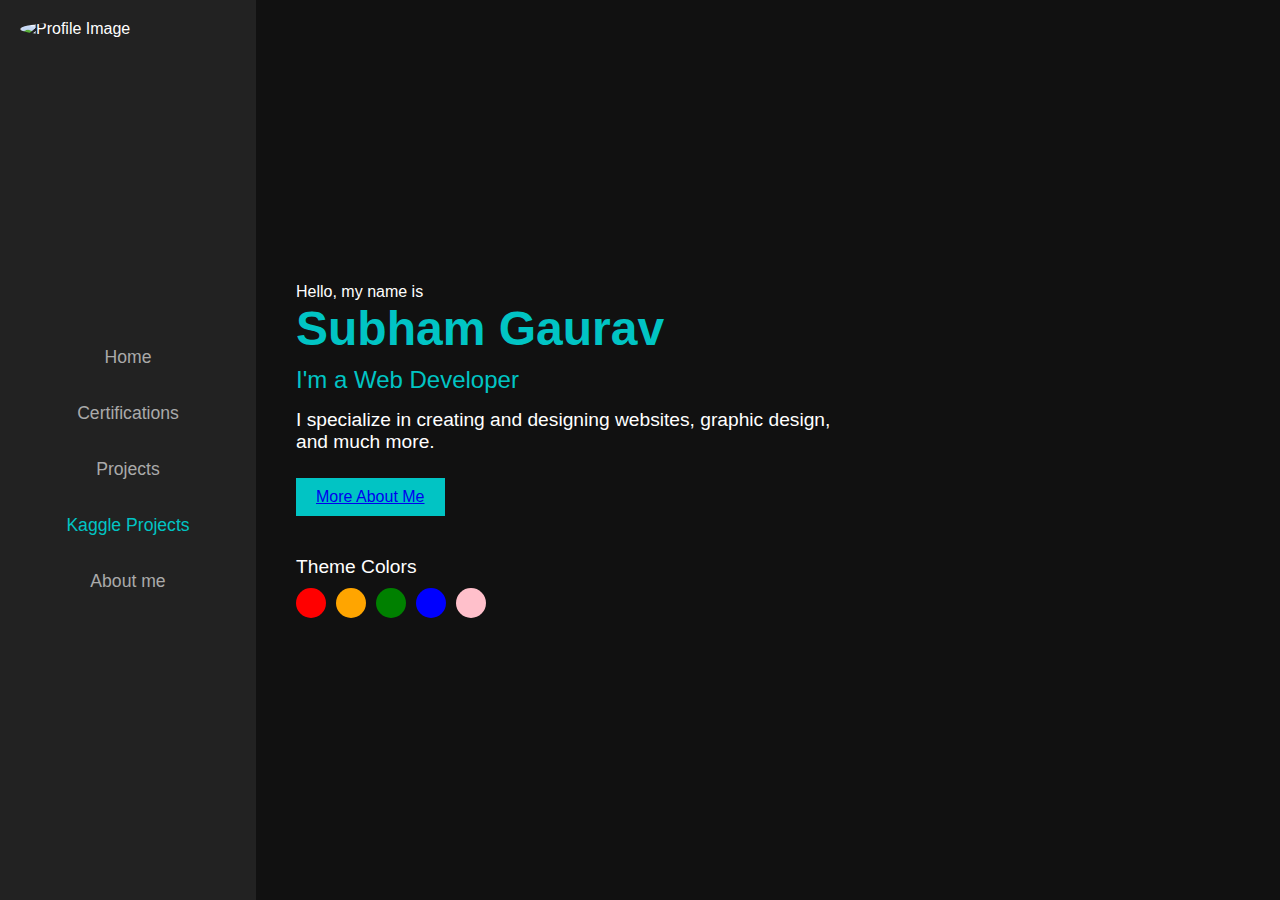
==== index.html @ dc335911 "Directly updated the index" ====
<!DOCTYPE html>
<html lang="en">
<head>
    <meta charset="UTF-8">
    <meta name="viewport" content="width=device-width, initial-scale=1.0">
    <title>Portfolio - Home</title>
    <link rel="stylesheet" href="css/styles.css">
</head>
<body>
    <div class="container">
        <!-- Sidebar Menu -->
        <aside class="sidebar">
            <img src="images/profile.jpg" alt="Profile Image" style="width: 100%; border-radius: 50%; margin-bottom: 20px;">
            <nav>
                <ul>
                    <li><a href="index.html">Home</a></li>
                    <li><a href="certifications.html">Certifications</a></li>
                    <li><a href="projects.html">Projects</a></li>
                    <li><a href="kaggle.html" class="active">Kaggle Projects</a></li>
                    <li><a href="about_me.html">About me</a></li>
                </ul>
            </nav>
        </aside>

        <!-- Main Content Area -->
        <main class="content">
            <!-- Hero Section -->
            <section class="hero">
                <div class="hero-text">
                    <p>Hello, my name is</p>
                    <h1>Subham Gaurav</h1>
                    <p class="profession">I'm a Web Developer</p>
                    <p class="description">I specialize in creating and designing websites, graphic design, and much more.</p>
                    <button class="btn"><a href="about me.html">More About Me</a></button>
                </div>
            </section>

            <!-- Theme Colors Selector -->
            <div class="theme-selector">
                <p>Theme Colors</p>
                <div class="colors">
                    <span class="color red" data-color="red"></span>
                    <span class="color orange" data-color="orange"></span>
                    <span class="color green" data-color="green"></span>
                    <span class="color blue" data-color="blue"></span>
                    <span class="color pink" data-color="pink"></span>
                </div>
            </div>
        </main>
    </div>

    <script src="js/script.js"></script>
</body>
</html>
---- css/styles.css ----
/* General Reset */
* {
    margin: 0;
    padding: 0;
    box-sizing: border-box;
}

body {
    font-family: 'Arial', sans-serif;
    display: flex;
    min-height: 100vh;
    margin: 0;
}

/* Container Layout */
.container {
    display: flex;
    width: 100%;
    min-height: 100vh; /* Ensures full height alignment */
}

/* Sidebar */
        /* Sidebar-specific styles */
        .sidebar {
            background-color: #222;
            color: #fff;
            width: 20%;
            padding: 20px;
            display: flex;
            flex-direction: column;
            align-items: center; /* Horizontally center */
            justify-content: center; /* Vertically center */
            height: 100vh; /* Full viewport height */
        }

        .sidebar nav {
            flex-grow: 1; /* Make the nav grow to fill available space */
            display: flex;
            flex-direction: column;
            justify-content: center; /* Center the list vertically */
            width: 100%; /* Ensure the links fill the available space */
        }

        .sidebar nav ul {
            list-style-type: none;
            padding: 0;
            width: 100%;
        }

        .sidebar nav ul li {
            margin: 15px 0;
            text-align: center;
        }

        .sidebar nav ul li a {
            color: #aaa;
            text-decoration: none;
            font-size: 1.1rem;
            display: block; /* Makes the links block-level elements */
            padding: 10px 0;
        }

        .sidebar nav ul li a.active,
        .sidebar nav ul li a:hover {
            color: #01c4c4;
        }

/* Main Content */
.content {
    background-color: #111;
    color: #fff;
    width: 80%; /* Main content takes the remaining space */
    padding: 40px;
    display: flex;
    flex-direction: column;
    justify-content: center;
}

/* Hero Section */
.hero {
    display: flex;
    justify-content: space-between;
    align-items: center;
}

.hero-text {
    max-width: 60%;
}

.hero-text h1 {
    font-size: 3rem;
    color: #01c4c4;
    margin-bottom: 10px;
}

.hero-text .profession {
    font-size: 1.5rem;
    color: #01c4c4;
    margin-bottom: 15px;
}

.hero-text .description {
    font-size: 1.2rem;
    margin-bottom: 25px;
}

.hero-text .btn {
    padding: 10px 20px;
    background-color: #01c4c4;
    color: white;
    border: none;
    cursor: pointer;
    font-size: 1rem;
}

.hero-text .btn:hover {
    background-color: #028b8b;
}

.hero-image img {
    width: 200px;
    border-radius: 50%;
}

/* Theme Selector */
.theme-selector {
    margin-top: 40px;
}

.theme-selector p {
    font-size: 1.2rem;
    margin-bottom: 10px;
}

.theme-selector .colors {
    display: flex;
    gap: 10px;
}

.theme-selector .color {
    width: 30px;
    height: 30px;
    border-radius: 50%;
    cursor: pointer;
}

.red { background-color: red; }
.orange { background-color: orange; }
.green { background-color: green; }
.blue { background-color: blue; }
.pink { background-color: pink; }
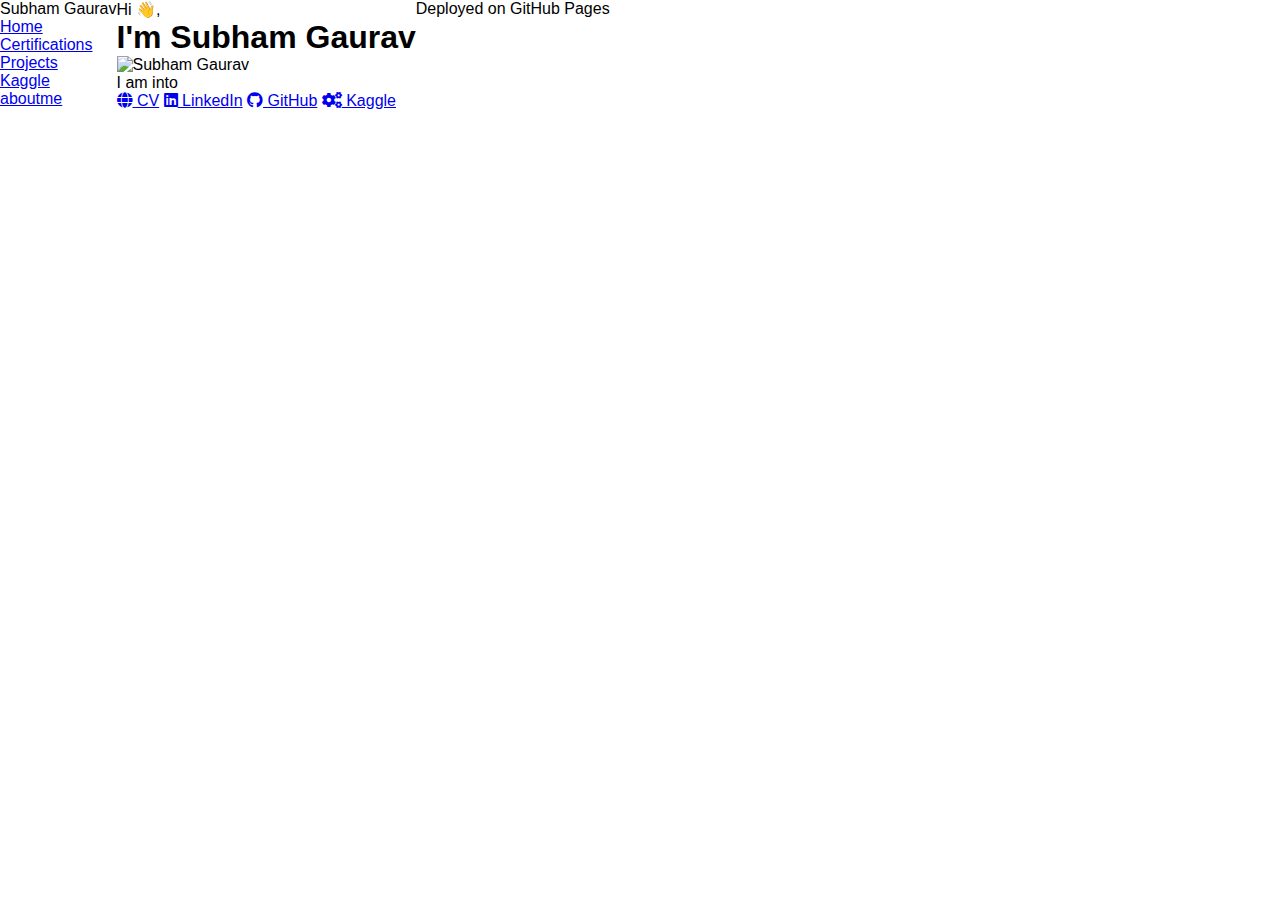
==== commit a1713a1c: "Update index.html" ====
--- a/index.html
+++ b/index.html
@@ -1,54 +1,84 @@
 <!DOCTYPE html>
 <html lang="en">
+
 <head>
-    <meta charset="UTF-8">
-    <meta name="viewport" content="width=device-width, initial-scale=1.0">
-    <title>Portfolio - Home</title>
-    <link rel="stylesheet" href="css/styles.css">
+  <meta charset="UTF-8">
+  <meta name="viewport" content="width=device-width, initial-scale=1.0">
+  <title>Subham Gaurav's Portfolio</title>
+  <link rel="stylesheet" href="css/styles.css">
+  
+  <!-- Link to FontAwesome for Icons -->
+  <link rel="stylesheet" href="https://cdnjs.cloudflare.com/ajax/libs/font-awesome/5.15.4/css/all.min.css">
+  <!-- Link to Particles.js -->
+  <script src="https://cdn.jsdelivr.net/npm/particles.js"></script>
+
+  <link href="https://fonts.googleapis.com/css2?family=Lobster&display=swap" rel="stylesheet">
+
+
+  <style>
+    /* CSS for Animated Text */
+    .animated-text {
+      font-weight: bold;
+      color: #ff6600;
+    }
+  </style>
 </head>
+
 <body>
-    <div class="container">
-        <!-- Sidebar Menu -->
-        <aside class="sidebar">
-            <img src="images/profile.jpg" alt="Profile Image" style="width: 100%; border-radius: 50%; margin-bottom: 20px;">
-            <nav>
-                <ul>
-                    <li><a href="index.html">Home</a></li>
-                    <li><a href="certifications.html">Certifications</a></li>
-                    <li><a href="projects.html">Projects</a></li>
-                    <li><a href="kaggle.html" class="active">Kaggle Projects</a></li>
-                    <li><a href="about_me.html">About me</a></li>
-                </ul>
-            </nav>
-        </aside>
+  
 
-        <!-- Main Content Area -->
-        <main class="content">
-            <!-- Hero Section -->
-            <section class="hero">
-                <div class="hero-text">
-                    <p>Hello, my name is</p>
-                    <h1>Subham Gaurav</h1>
-                    <p class="profession">I'm a Web Developer</p>
-                    <p class="description">I specialize in creating and designing websites, graphic design, and much more.</p>
-                    <button class="btn"><a href="about me.html">More About Me</a></button>
-                </div>
-            </section>
+  
+  <!-- Particles.js container, added as a background -->
+  <div id="particles-js"></div>
 
-            <!-- Theme Colors Selector -->
-            <div class="theme-selector">
-                <p>Theme Colors</p>
-                <div class="colors">
-                    <span class="color red" data-color="red"></span>
-                    <span class="color orange" data-color="orange"></span>
-                    <span class="color green" data-color="green"></span>
-                    <span class="color blue" data-color="blue"></span>
-                    <span class="color pink" data-color="pink"></span>
-                </div>
-            </div>
-        </main>
+
+
+
+
+  <header>
+    <nav>
+      <div class="logo">Subham Gaurav</div>
+      <ul class="nav-links">
+        <li><a href="index.html">Home</a></li>
+        <li><a href="certifications.html">Certifications</a></li>
+        <li><a href="projects.html">Projects</a></li>
+        <li><a href="kaggle.html">Kaggle</a></li>
+        <li><a href="aboutme.html">aboutme</a></li>
+      </ul>
+    </nav>
+  </header>
+
+  <section class="home">
+    <div class="home-content">
+      <div class="greeting">
+        <span>Hi 👋,</span>
+        <h1>I'm <span class="highlight">Subham Gaurav</span></h1>
+        <img src="images/profile.jpg" alt="Subham Gaurav" class="profile-img">
+
+        <p>
+        <!-- Adding the animated text here -->
+        <span style="display: inline;">I am into <span class="animated-text"
+            data-words="Data Science, Web Development, Open Source"></span></span>
+      </div></p>
+
+      <div class="social-icons">
+        <a href="https://subhamgrv.github.io/CV_website/" class="icon"><i class="fas fa-globe"></i> CV</a>
+        <a href="https://www.linkedin.com/in/subhamgrv/" class="icon"><i class="fab fa-linkedin"></i> LinkedIn</a>
+        <a href="https://github.com/subhamgrv" class="icon"><i class="fab fa-github"></i> GitHub</a>
+        <a href=" https://www.kaggle.com/subhamgrv/" class="icon"><i class="fas fa-cogs"></i> Kaggle</a>
+      </div>
     </div>
+  </section>
 
-    <script src="js/script.js"></script>
+  <footer>
+    <p>Deployed on GitHub Pages</p>
+  </footer>
+
+  <!-- JavaScript for animated text -->
+  <script src="js/animateText.js"></script>
+
+  <!-- Link to particles-config.js -->
+  <script src="js/particles-config.js"></script>
 </body>
+
 </html>
